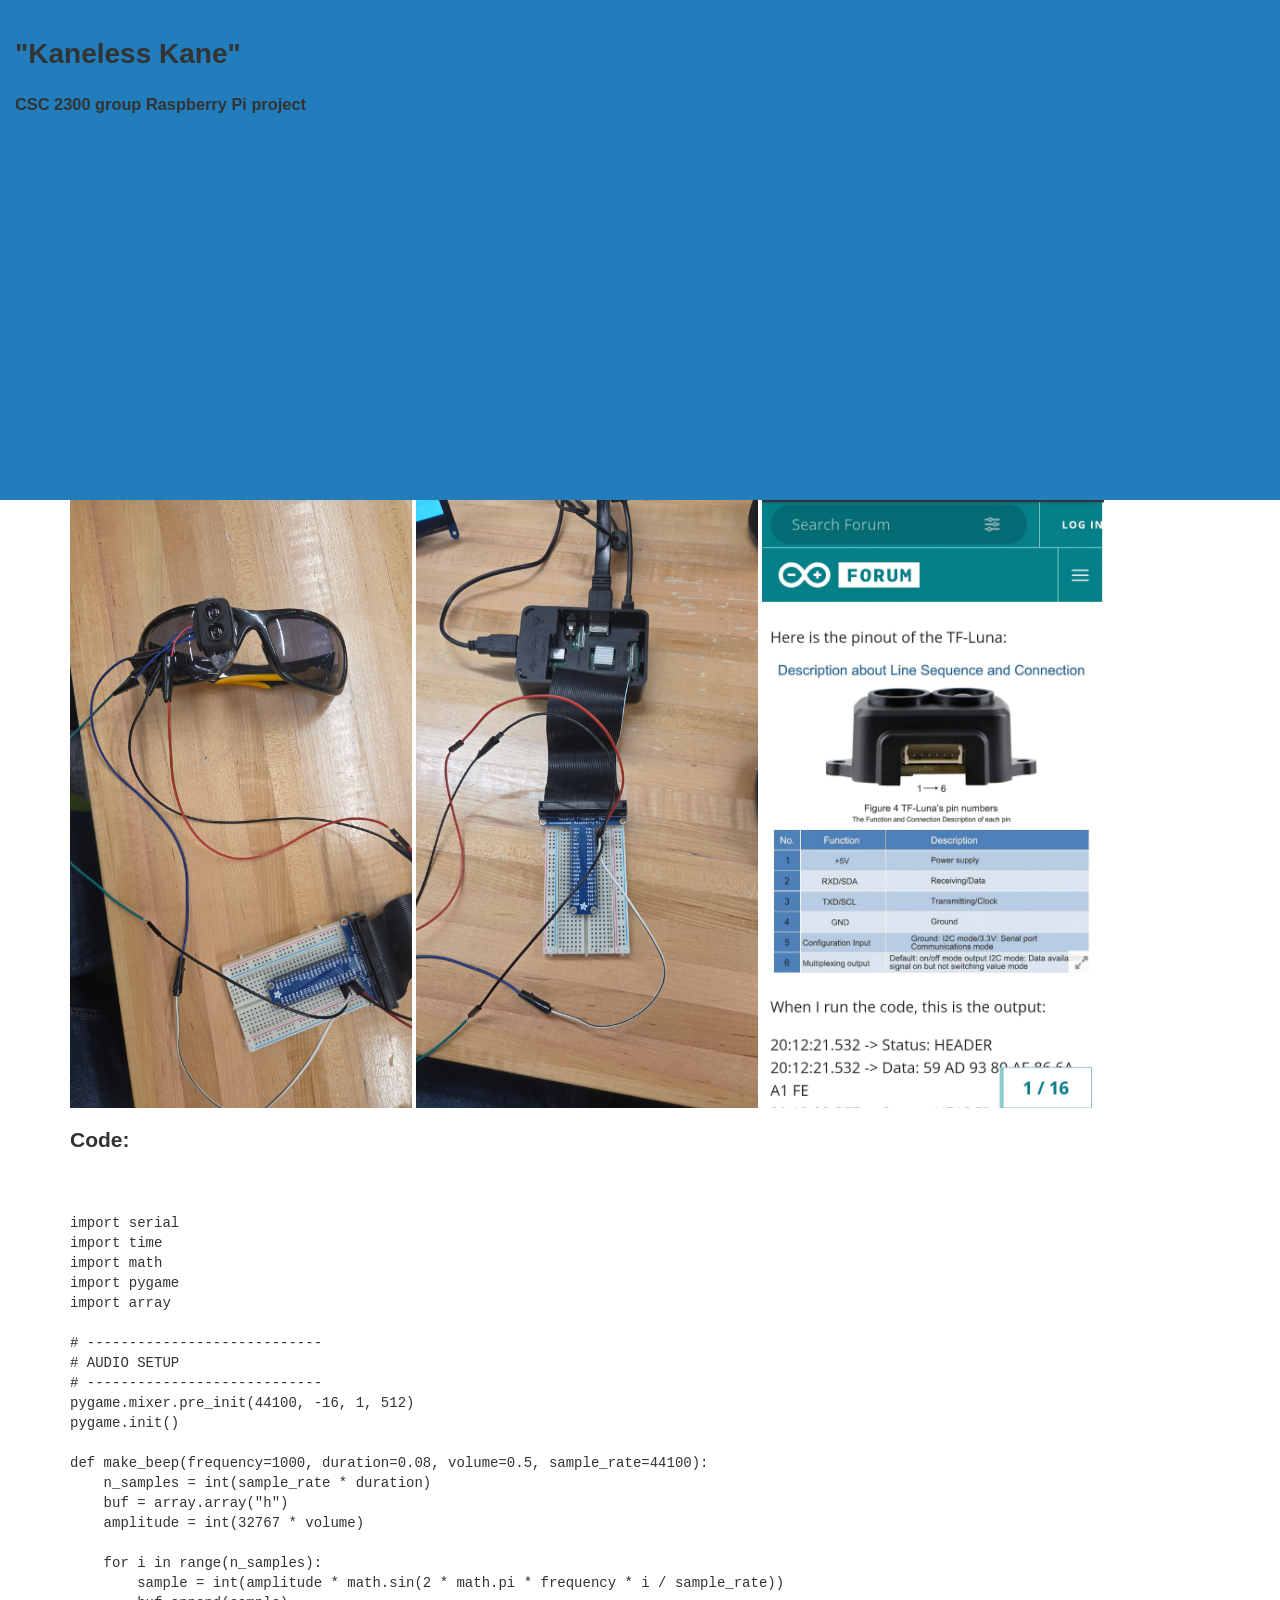
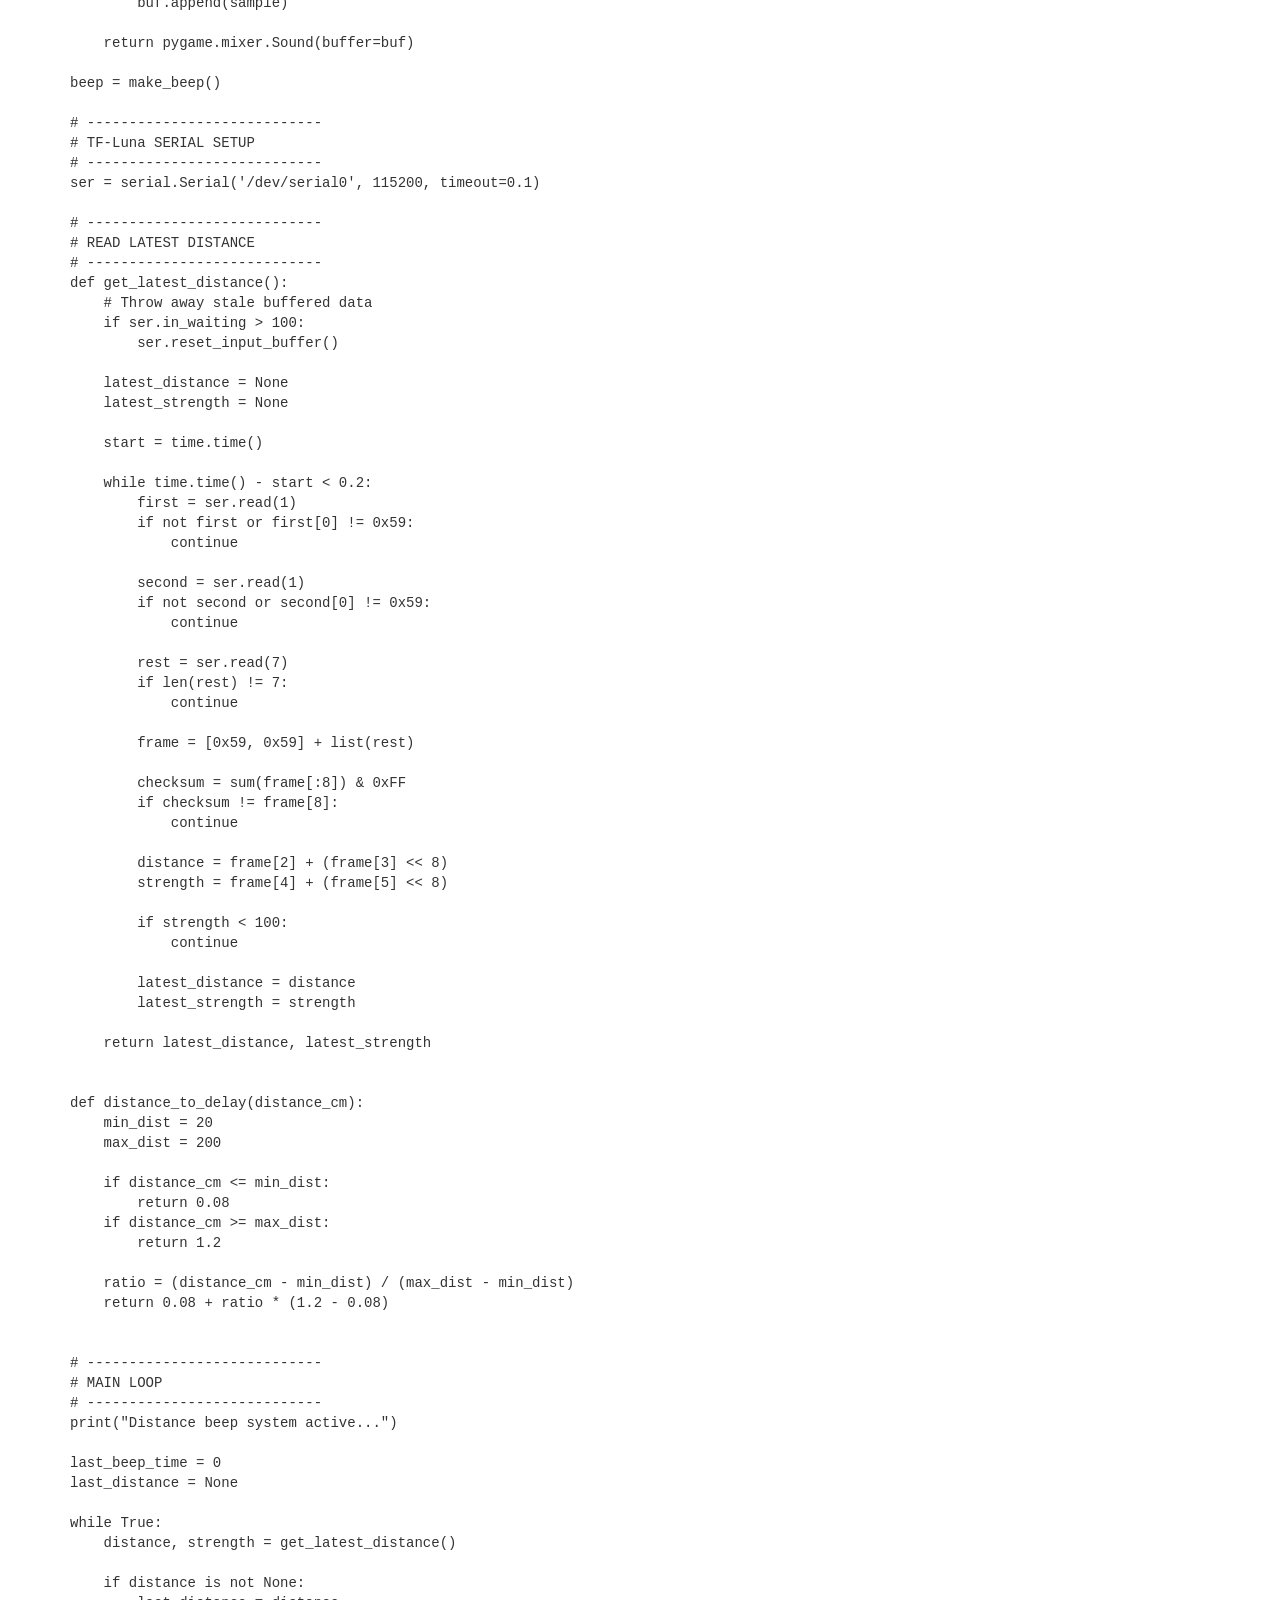
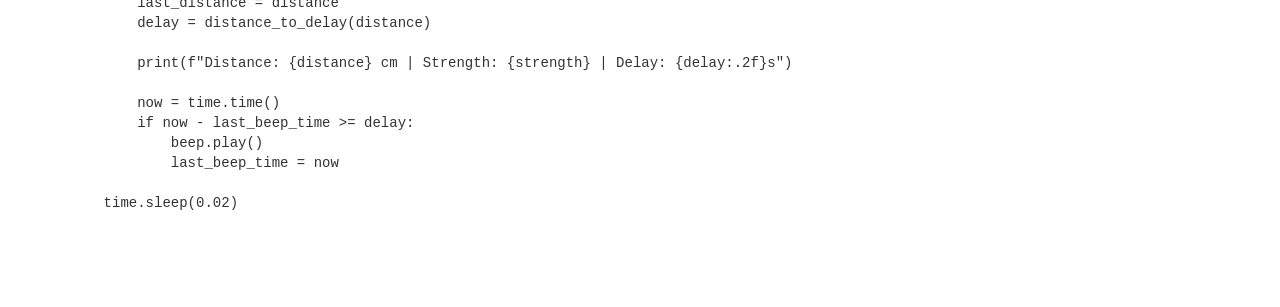
==== CSC2300project.html @ 6a4fe8d0 "CSC2300 Project Started" ====
<!DOCTYPE html>
<html lang="en">
<head>
    <meta charset="UTF-8">
    <title>RaspberryPi Project</title>
    <link href="css/CSC2300.css" rel="stylesheet">
    <link href="css/bootstrap.min.css" rel="stylesheet">

<body>
<div class="heading">
    <h1>"Kaneless Kane"</h1>
    <h3>CSC 2300 group Raspberry Pi project</h3>
</div>

<div class="container">
    <img src="images/Kane1.jpg" style="width:30%">
    <img src="images/Kane2.jpg" style="width:30%">
    <img src="images/Kane3.jpg" style="width:30%">
</div>

<div class="container">
    <h2>Code:</h2>
        <pre>
            <code>

import serial
import time
import math
import pygame
import array

# ----------------------------
# AUDIO SETUP
# ----------------------------
pygame.mixer.pre_init(44100, -16, 1, 512)
pygame.init()

def make_beep(frequency=1000, duration=0.08, volume=0.5, sample_rate=44100):
    n_samples = int(sample_rate * duration)
    buf = array.array("h")
    amplitude = int(32767 * volume)

    for i in range(n_samples):
        sample = int(amplitude * math.sin(2 * math.pi * frequency * i / sample_rate))
        buf.append(sample)

    return pygame.mixer.Sound(buffer=buf)

beep = make_beep()

# ----------------------------
# TF-Luna SERIAL SETUP
# ----------------------------
ser = serial.Serial('/dev/serial0', 115200, timeout=0.1)

# ----------------------------
# READ LATEST DISTANCE
# ----------------------------
def get_latest_distance():
    # Throw away stale buffered data
    if ser.in_waiting > 100:
        ser.reset_input_buffer()

    latest_distance = None
    latest_strength = None

    start = time.time()

    while time.time() - start < 0.2:
        first = ser.read(1)
        if not first or first[0] != 0x59:
            continue

        second = ser.read(1)
        if not second or second[0] != 0x59:
            continue

        rest = ser.read(7)
        if len(rest) != 7:
            continue

        frame = [0x59, 0x59] + list(rest)

        checksum = sum(frame[:8]) & 0xFF
        if checksum != frame[8]:
            continue

        distance = frame[2] + (frame[3] << 8)
        strength = frame[4] + (frame[5] << 8)

        if strength < 100:
            continue

        latest_distance = distance
        latest_strength = strength

    return latest_distance, latest_strength


def distance_to_delay(distance_cm):
    min_dist = 20
    max_dist = 200

    if distance_cm <= min_dist:
        return 0.08
    if distance_cm >= max_dist:
        return 1.2

    ratio = (distance_cm - min_dist) / (max_dist - min_dist)
    return 0.08 + ratio * (1.2 - 0.08)


# ----------------------------
# MAIN LOOP
# ----------------------------
print("Distance beep system active...")

last_beep_time = 0
last_distance = None

while True:
    distance, strength = get_latest_distance()

    if distance is not None:
        last_distance = distance
        delay = distance_to_delay(distance)

        print(f"Distance: {distance} cm | Strength: {strength} | Delay: {delay:.2f}s")

        now = time.time()
        if now - last_beep_time >= delay:
            beep.play()
            last_beep_time = now

    time.sleep(0.02)


            </code>
        </pre>
</div>

</body>
</html>
---- css/CSC2300.css ----
.heading{
    position: relative;
    height: 100vh;
    min-height: 250px;
    max-height: 500px;
    background-size: cover;
    background-color: #217dbb;
    padding: 15px;
    overflow: hidden
}
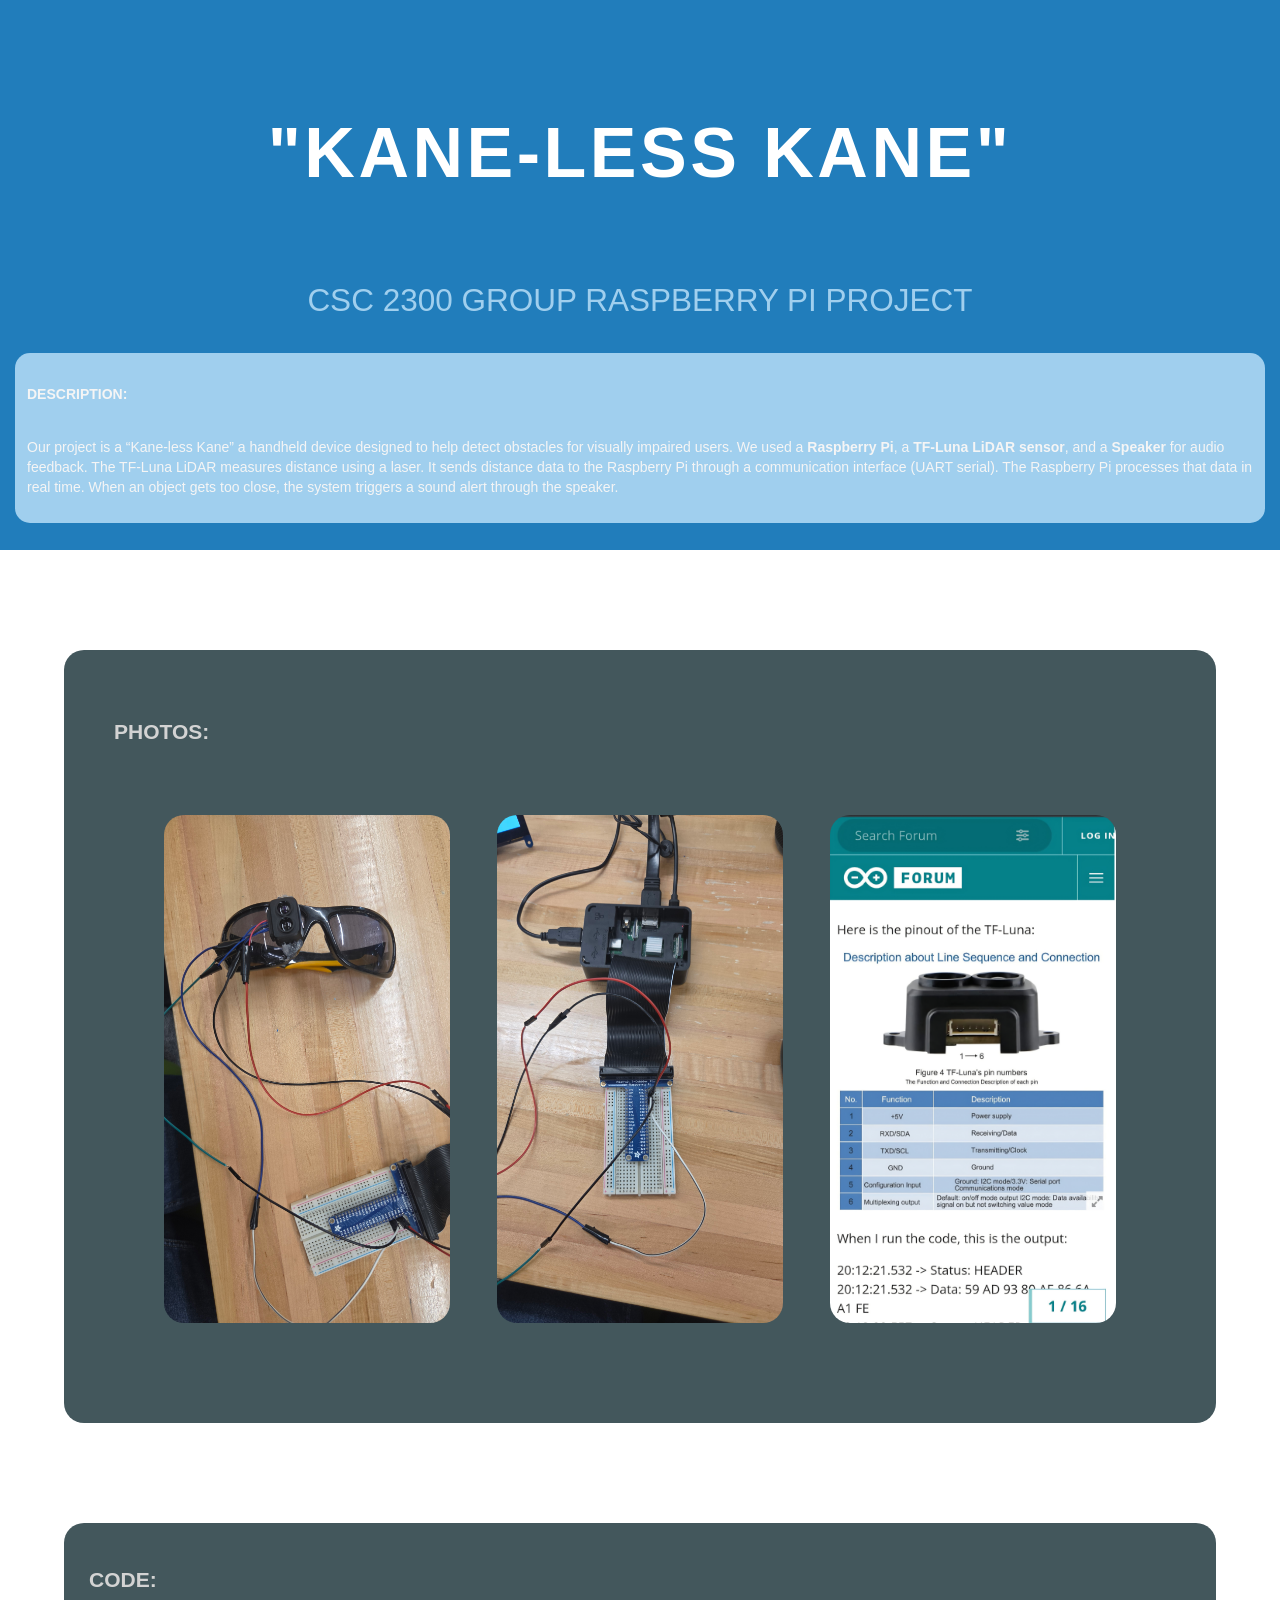
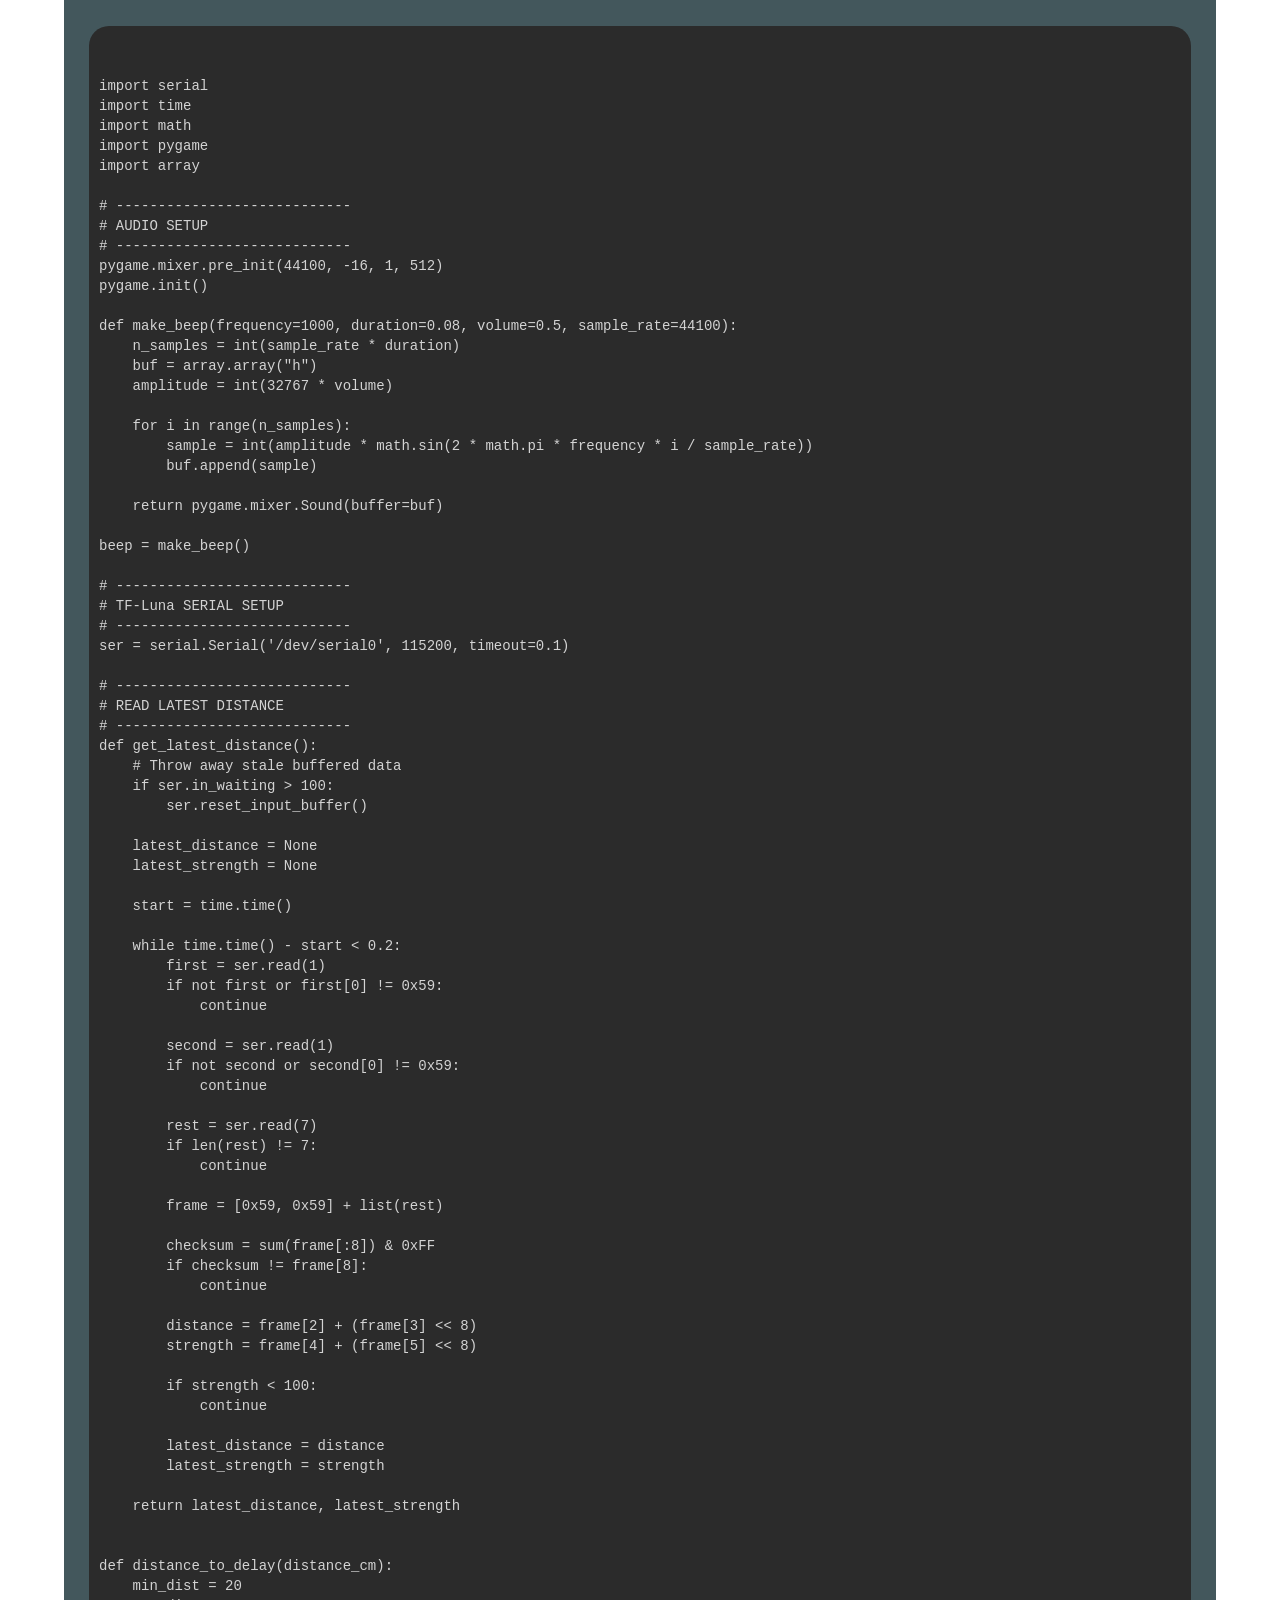
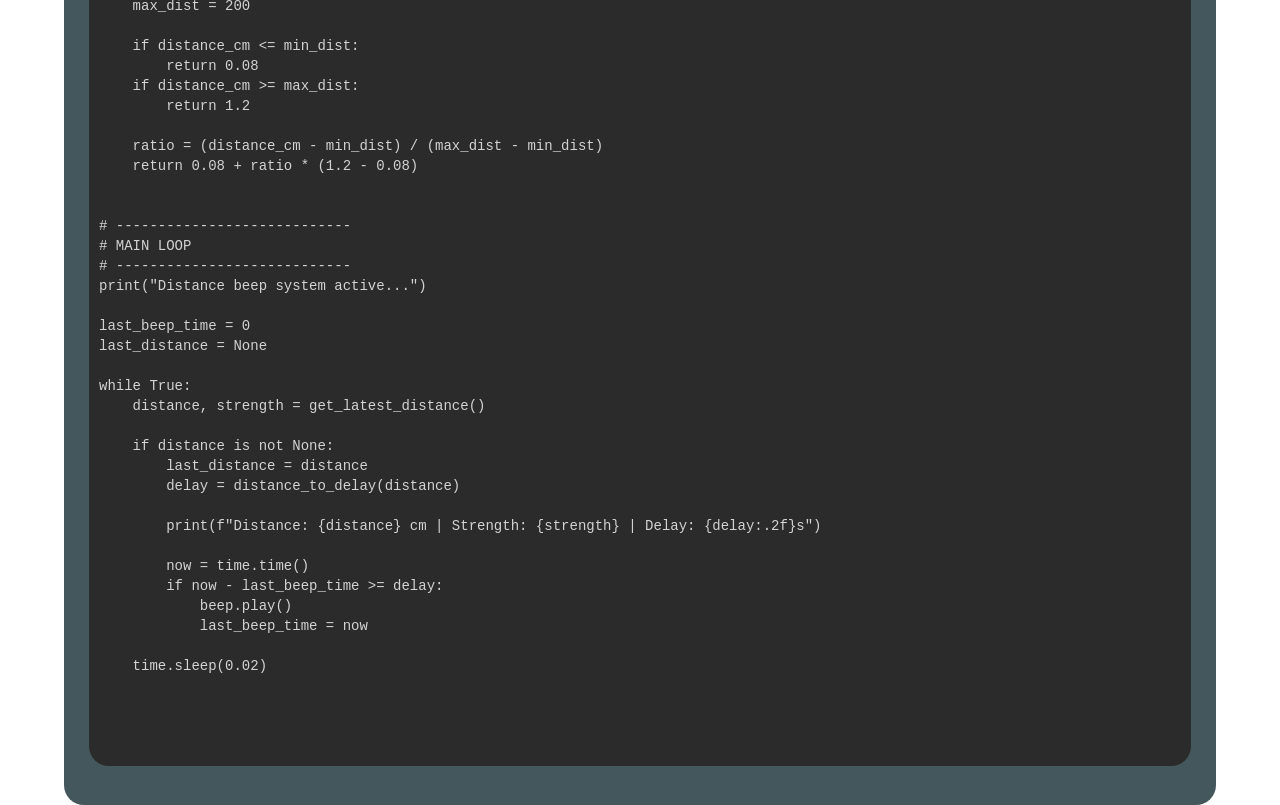
==== commit 309e654c: "CSC2300 Project done" ====
--- a/CSC2300project.html
+++ b/CSC2300project.html
@@ -8,19 +8,34 @@
 
 <body>
 <div class="heading">
-    <h1>"Kaneless Kane"</h1>
-    <h3>CSC 2300 group Raspberry Pi project</h3>
+    <h1>"KANE-LESS KANE"</h1>
+    <h3>CSC 2300 GROUP RASPBERRY PI PROJECT</h3>
+    <div id="description">
+        <h4><b>DESCRIPTION:</b></h4>
+        <p>
+            Our project is a “Kane-less Kane” a handheld device designed to help detect obstacles for visually impaired
+            users.
+            We used a <b>Raspberry Pi</b>, a <b>TF-Luna LiDAR sensor</b>, and a <b>Speaker</b> for audio feedback.
+            The TF-Luna LiDAR measures distance using a laser.
+            It sends distance data to the Raspberry Pi through a communication interface (UART serial).
+            The Raspberry Pi processes that data in real time.
+            When an object gets too close, the system triggers a sound alert through the speaker.
+        </p>
+    </div>
 </div>
 
-<div class="container">
-    <img src="images/Kane1.jpg" style="width:30%">
-    <img src="images/Kane2.jpg" style="width:30%">
-    <img src="images/Kane3.jpg" style="width:30%">
+<div class="imgContain">
+    <h2><b>PHOTOS:</b></h2>
+    <div class="imageContainer">
+        <img src="images/Kane1.jpg" style="width:30%">
+        <img src="images/Kane2.jpg" style="width:30%">
+        <img src="images/Kane3.jpg" style="width:30%">
+    </div>
 </div>
 
-<div class="container">
-    <h2>Code:</h2>
-        <pre>
+<div class="codeContain">
+    <h2><b>CODE:</b></h2>
+    <pre>
             <code>
 
 import serial
--- a/css/CSC2300.css
+++ b/css/CSC2300.css
@@ -1,10 +1,87 @@
+html {
+    font-family: sans-serif;
+}
 .heading{
     position: relative;
+    width: 100%;
     height: 100vh;
     min-height: 250px;
-    max-height: 500px;
+    max-height: 550px;
     background-size: cover;
     background-color: #217dbb;
     padding: 15px;
-    overflow: hidden
+    overflow: hidden;
+    display: flex;
+    flex-direction: column;
+    align-items: center;
+    color: white;
+    gap: 15px
+
+}
+.heading h1{
+    color: #fff;
+    font-weight: 900;
+    font-size: 5em;
+    padding-top: 60px;
+    text-transform: uppercase;
+    letter-spacing: 0.05em;
+    line-height: 0.9em
+}
+.heading h3{
+    color: #a0cfee;
+    font-weight: 500;
+    font-size: 2.25em;
+    margin-bottom: 15px
+}
+#description{
+    color: whitesmoke;
+    display: flex;
+    flex-direction: column;
+    justify-content: left;
+    background-color: #a0cfee;
+    border-radius: 15px;
+    padding: 12px;
+}
+
+.imgContain{
+    color: lightgray;
+    display: flex;
+    flex-direction: column;
+    width: 90%;
+    background-color: #43575c;
+    border-radius: 20px;
+    padding: 50px;
+}
+.imageContainer{
+    display: flex;
+    justify-content: space-between;
+    width: 100%;
+    padding: 50px;
+}
+.codeContain{
+    color: lightgray;
+    display: flex;
+    flex-direction: column;
+    width: 90%;
+    background-color: #43575c;
+    border-radius: 20px;
+    padding: 25px;
+}
+img{
+    border-radius: 20px;
+}
+body{
+    font-family: 'Lato', sans-serif;
+    font-size: 16px;
+    display: flex;
+    flex-direction: column;
+    align-items: center;
+    justify-content: center;
+    gap: 10rem;
+
+}
+pre{
+    background-color:#2b2b2b;
+    border-radius: 20px;
+    padding: 10px;
 }
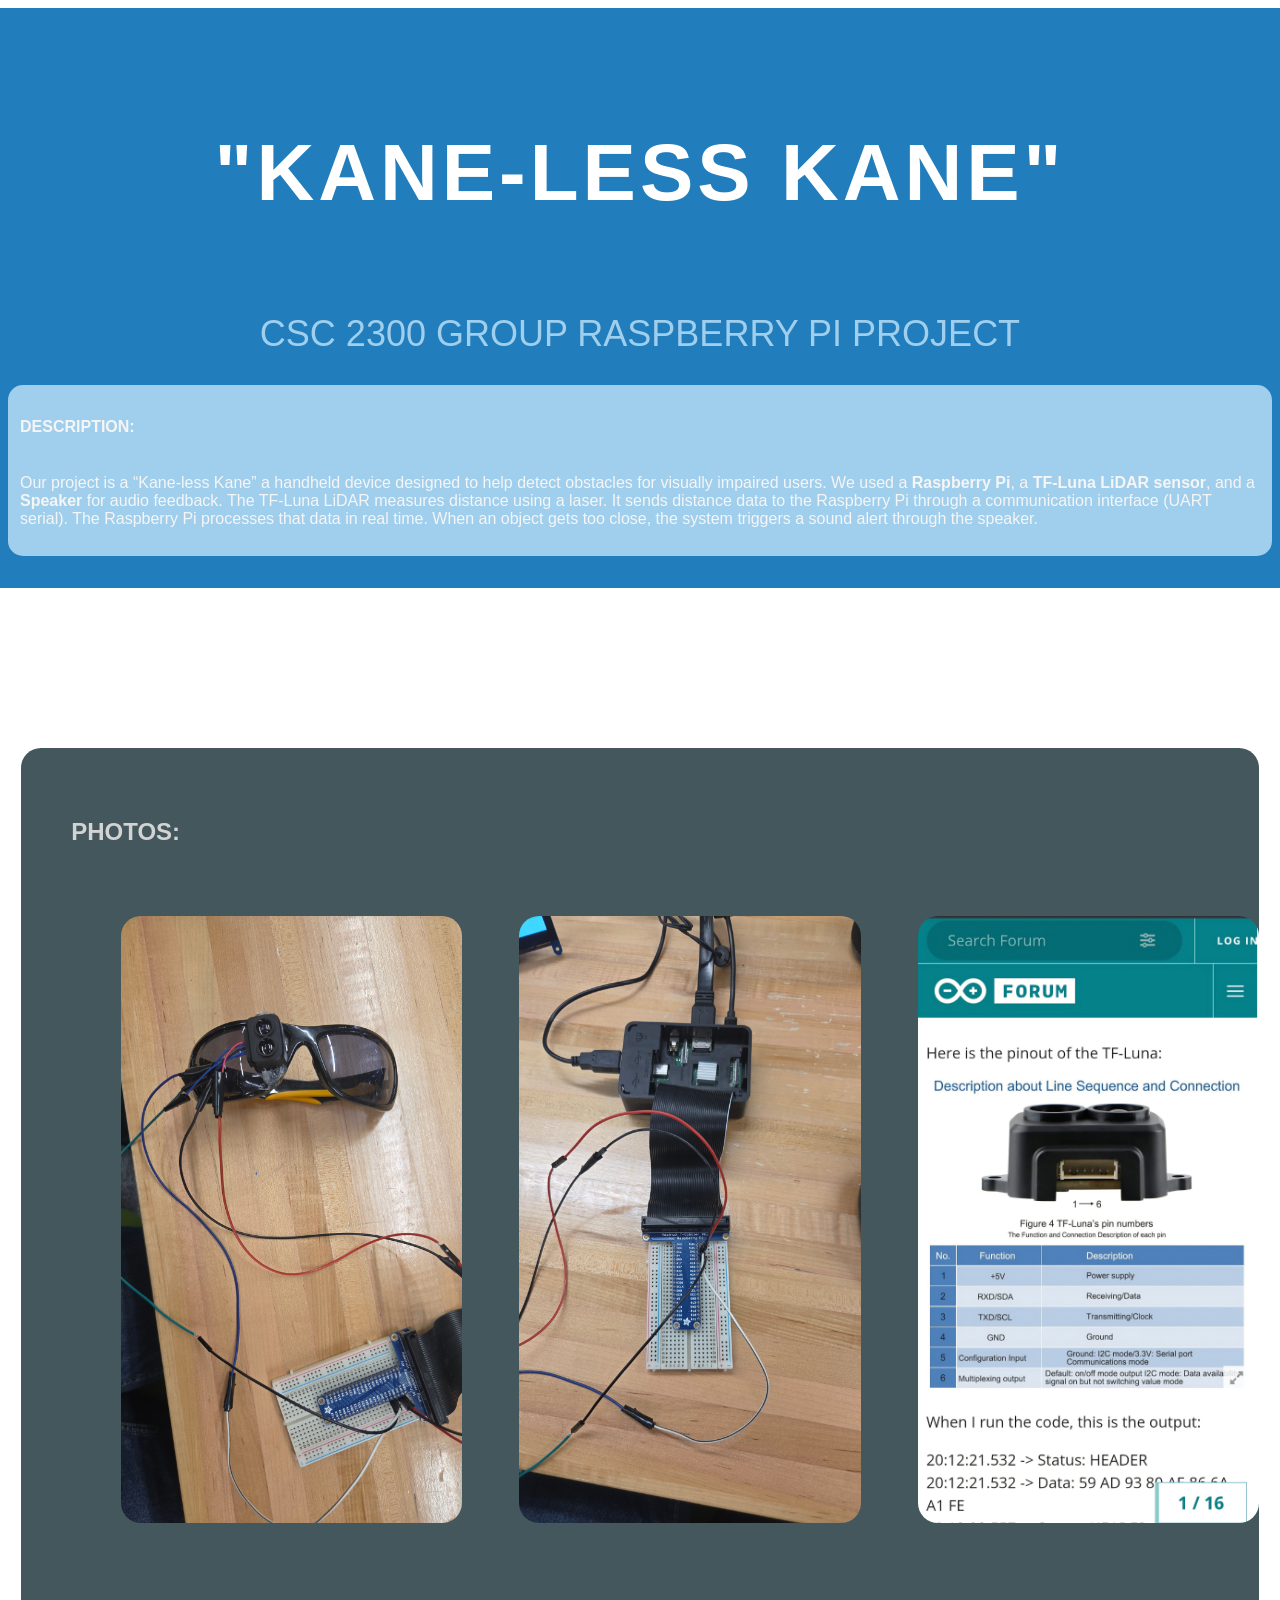
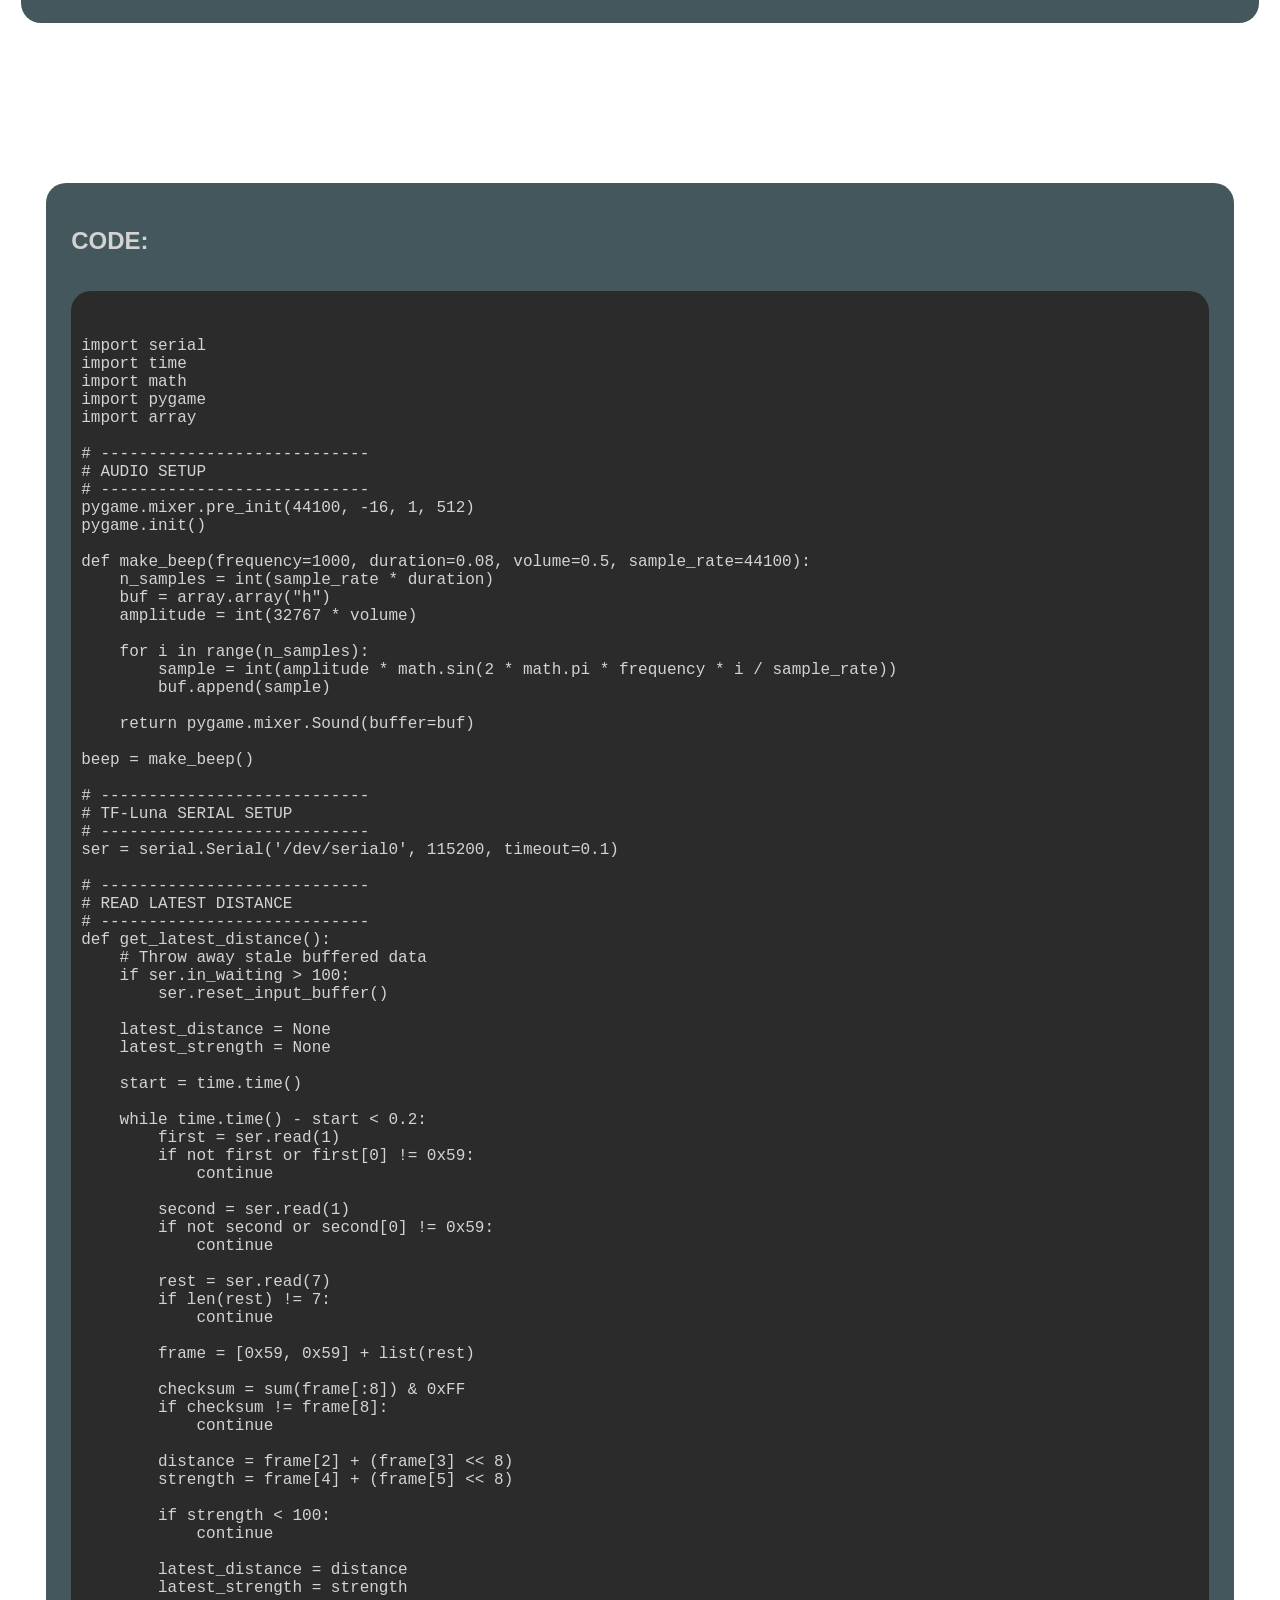
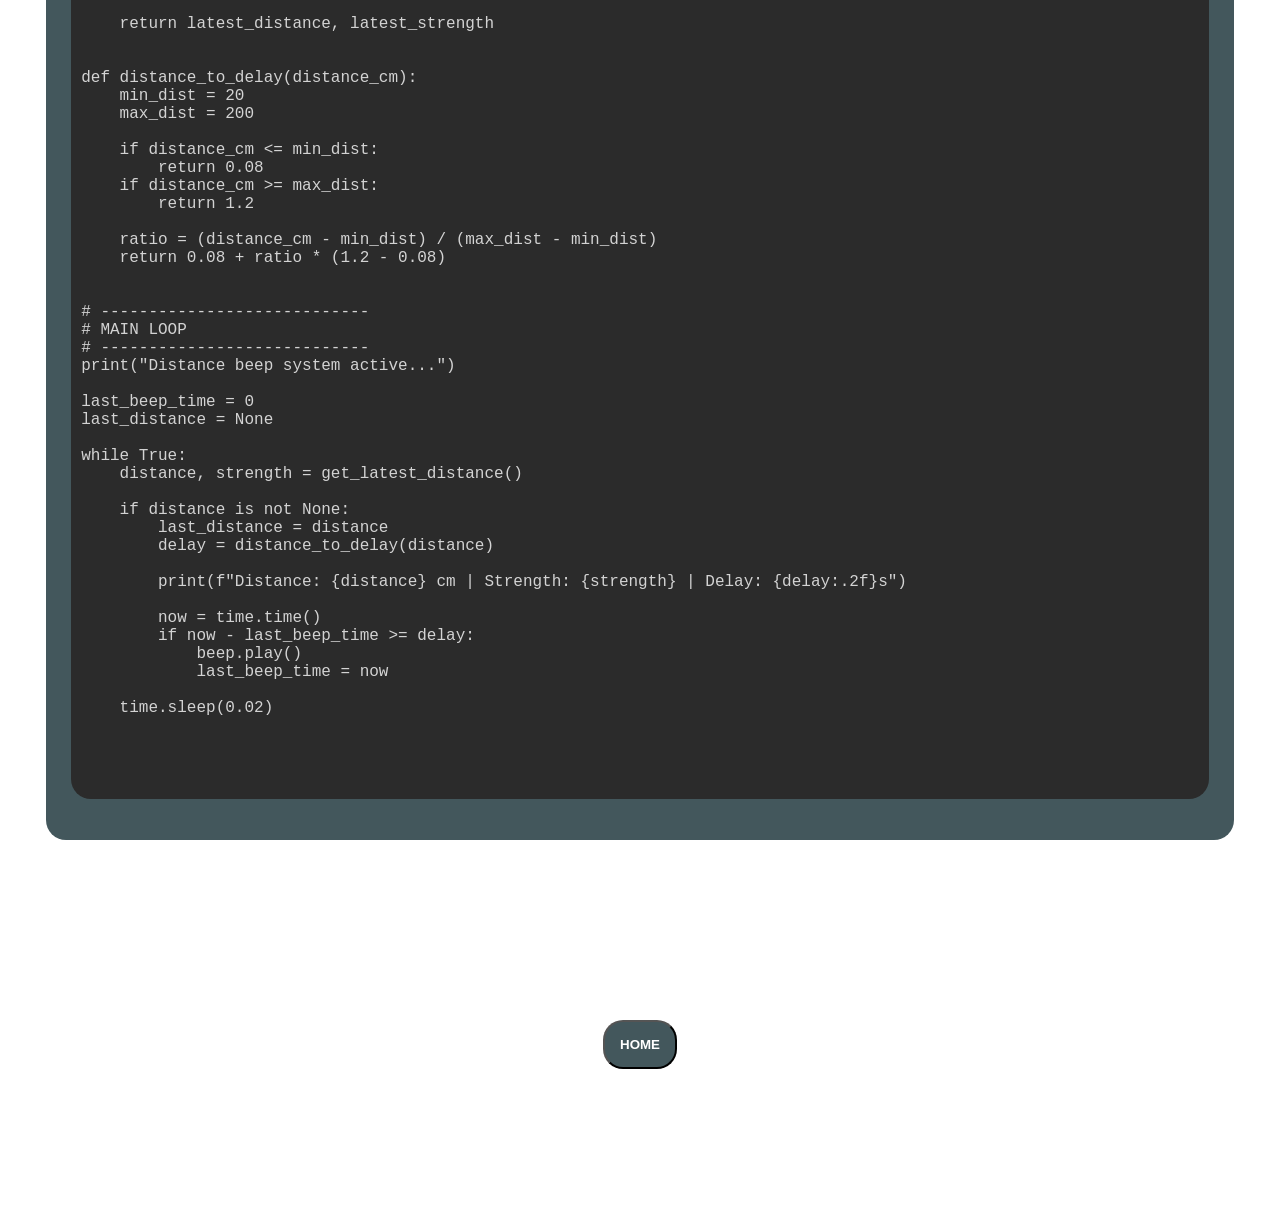
==== commit ee1d2a66: "CSC2300 Home button" ====
--- a/CSC2300project.html
+++ b/CSC2300project.html
@@ -4,7 +4,7 @@
     <meta charset="UTF-8">
     <title>RaspberryPi Project</title>
     <link href="css/CSC2300.css" rel="stylesheet">
-    <link href="css/bootstrap.min.css" rel="stylesheet">
+<!--    <link href="css/bootstrap.min.css" rel="stylesheet">-->
 
 <body>
 <div class="heading">
@@ -153,6 +153,14 @@
             </code>
         </pre>
 </div>
+<div>
+    <button id="Home-btn"><b>HOME</b></button>
+</div>
 
+<script>
+    document.getElementById("Home-btn").addEventListener("click", function() {
+        location.href="index.html";
+    });
+</script>
 </body>
-</html>+</html>
--- a/css/CSC2300.css
+++ b/css/CSC2300.css
@@ -84,4 +84,11 @@
     background-color:#2b2b2b;
     border-radius: 20px;
     padding: 10px;
+}
+#Home-btn{
+    background-color: #43575c;
+    border-radius: 20px;
+    padding: 15px;
+    margin: 20px;
+    color: white;
 }
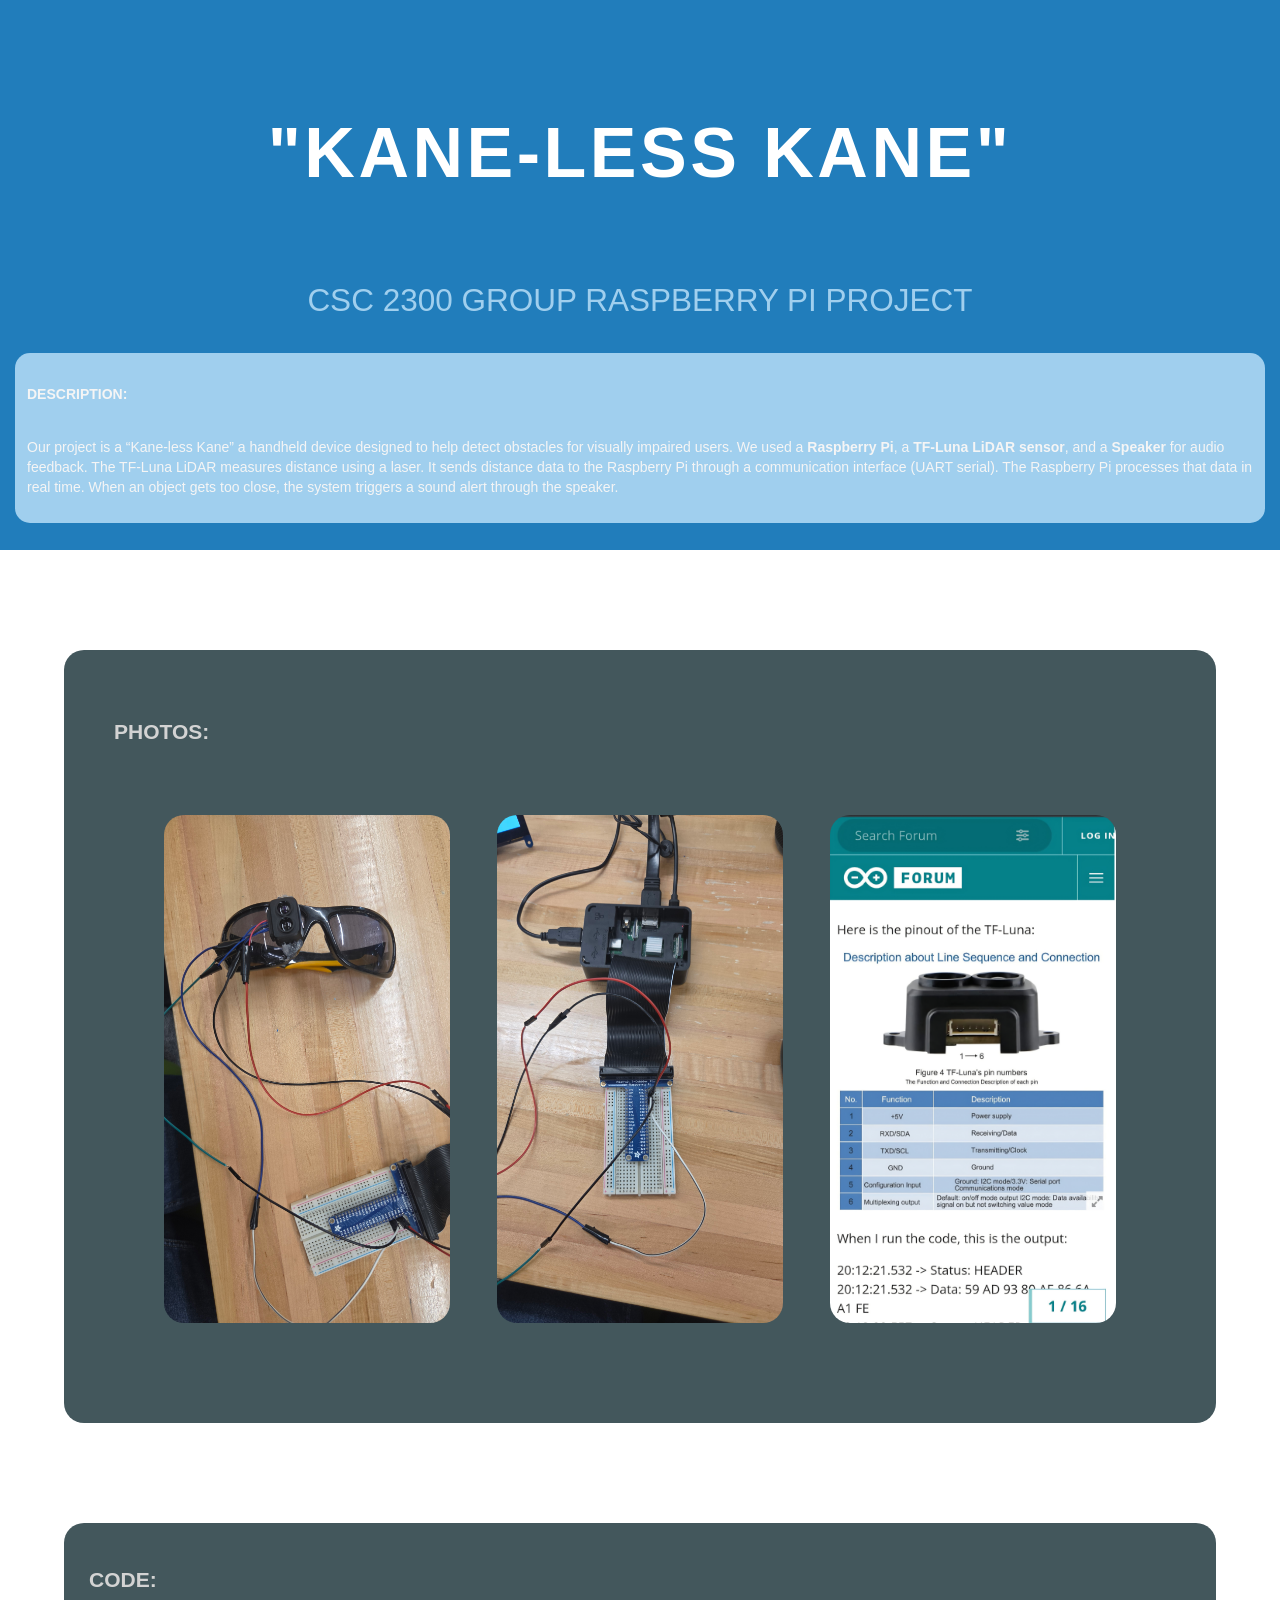
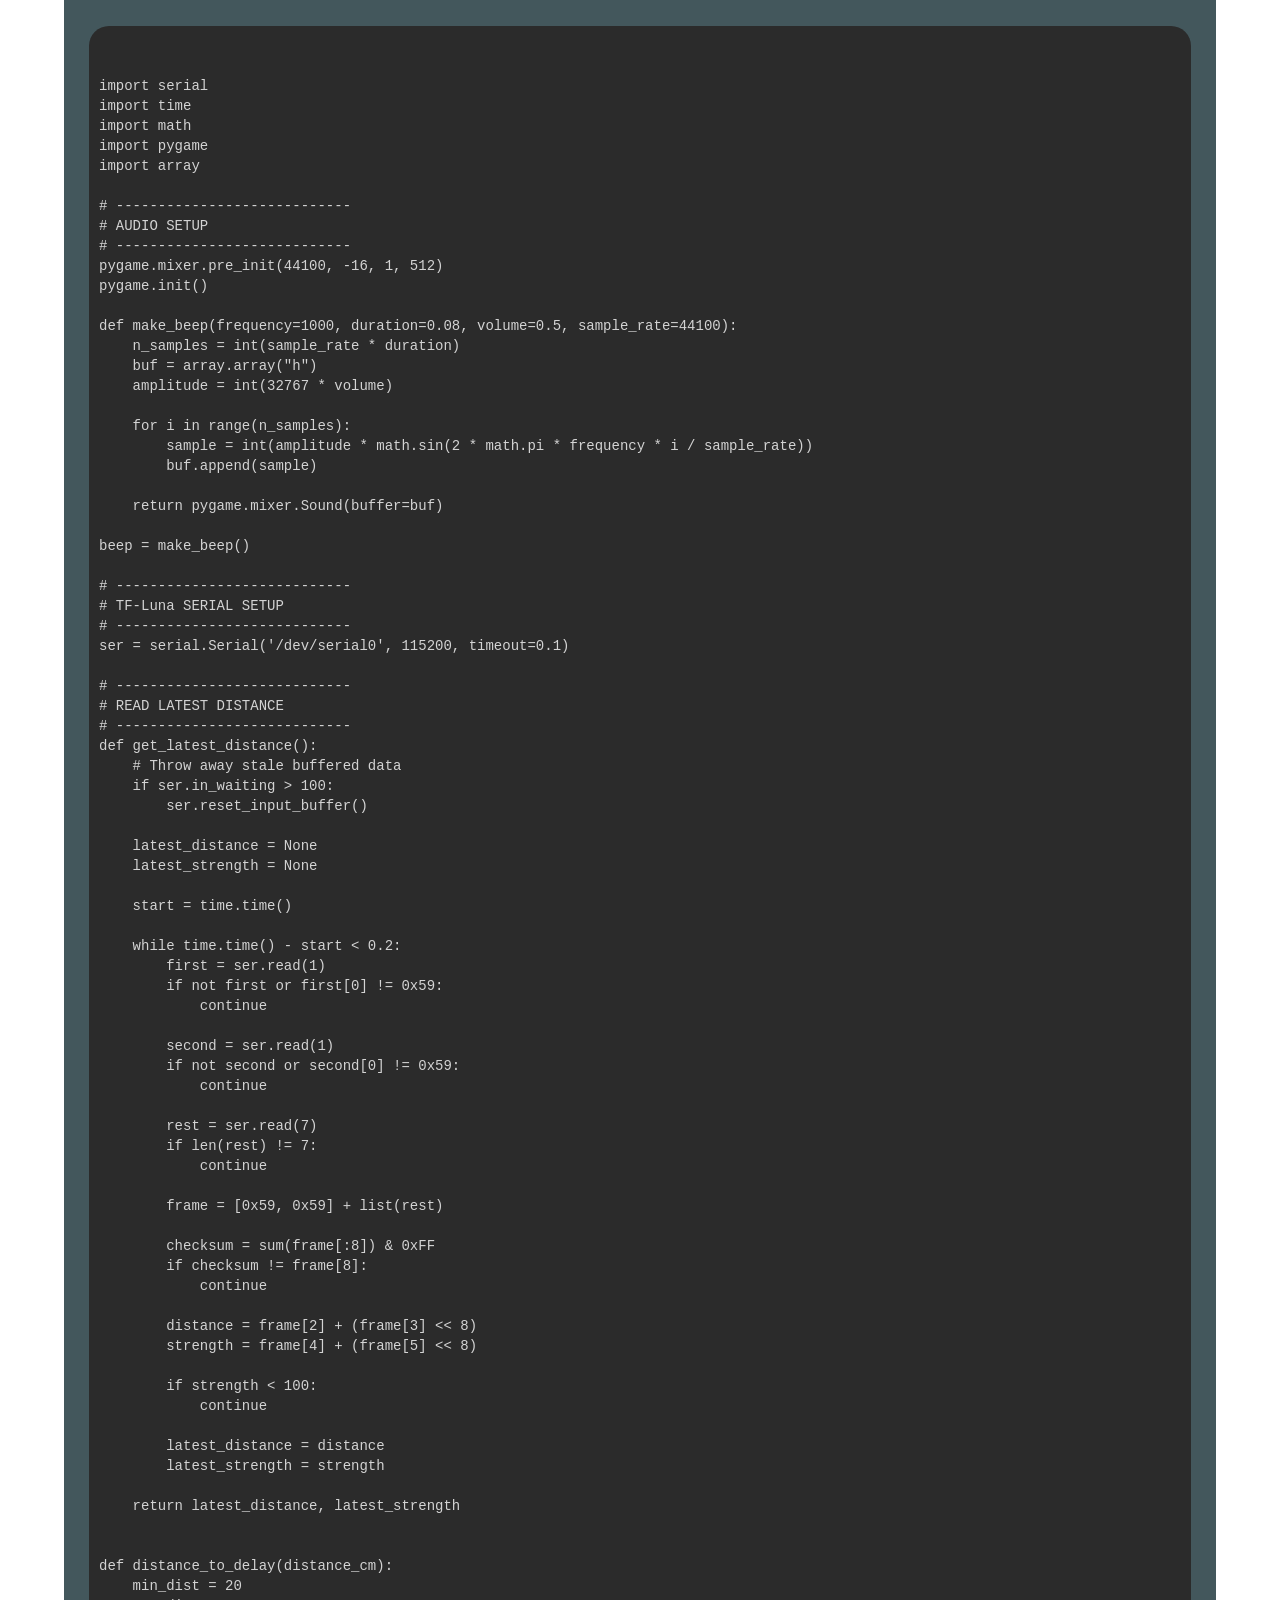
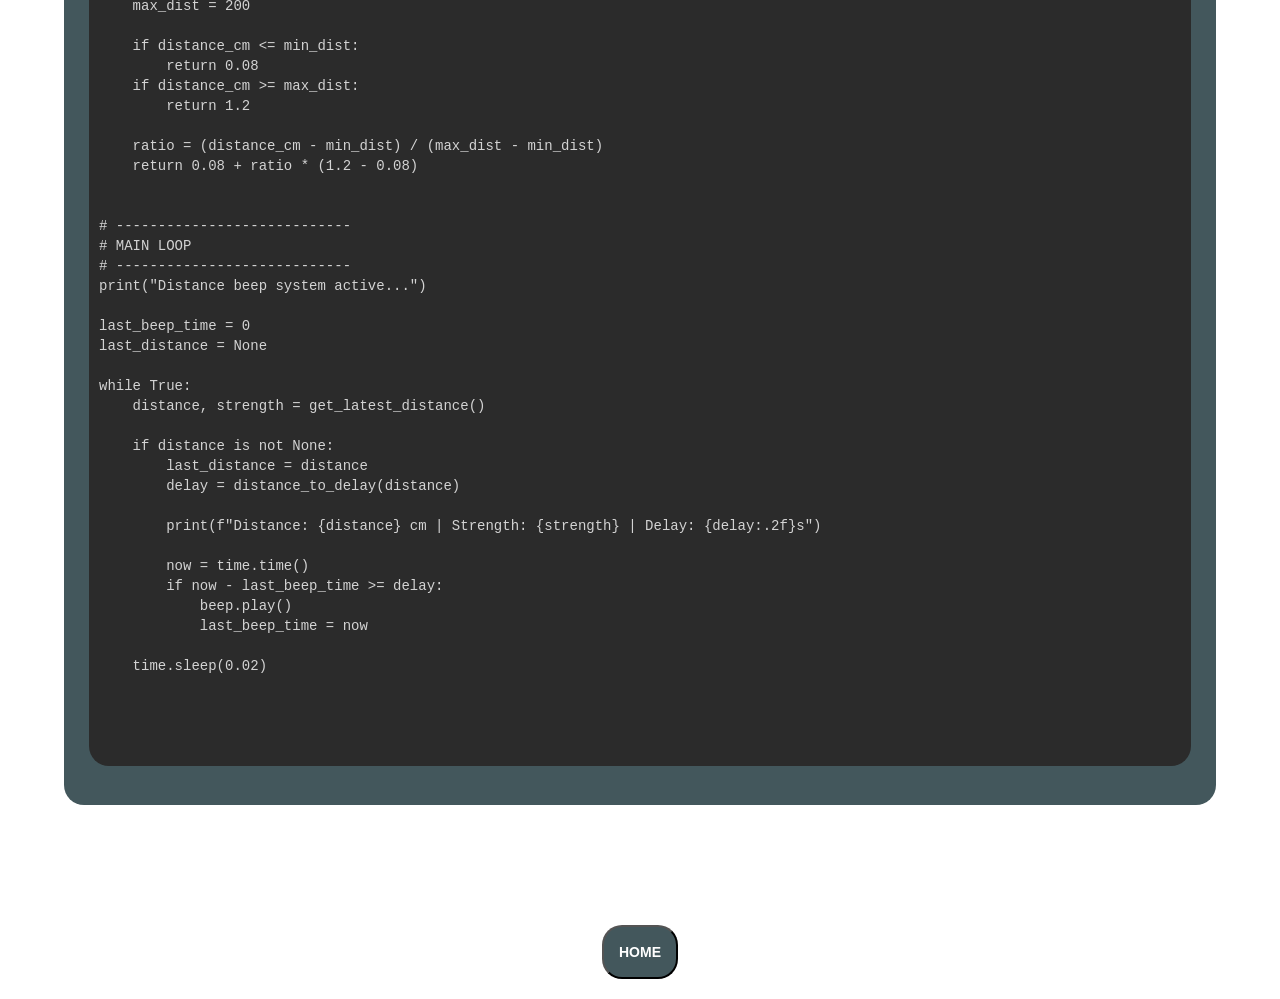
==== commit 46a88102: "Update CSC2300project.html" ====
--- a/CSC2300project.html
+++ b/CSC2300project.html
@@ -4,7 +4,7 @@
     <meta charset="UTF-8">
     <title>RaspberryPi Project</title>
     <link href="css/CSC2300.css" rel="stylesheet">
-<!--    <link href="css/bootstrap.min.css" rel="stylesheet">-->
+    <link href="css/bootstrap.min.css" rel="stylesheet">
 
 <body>
 <div class="heading">
